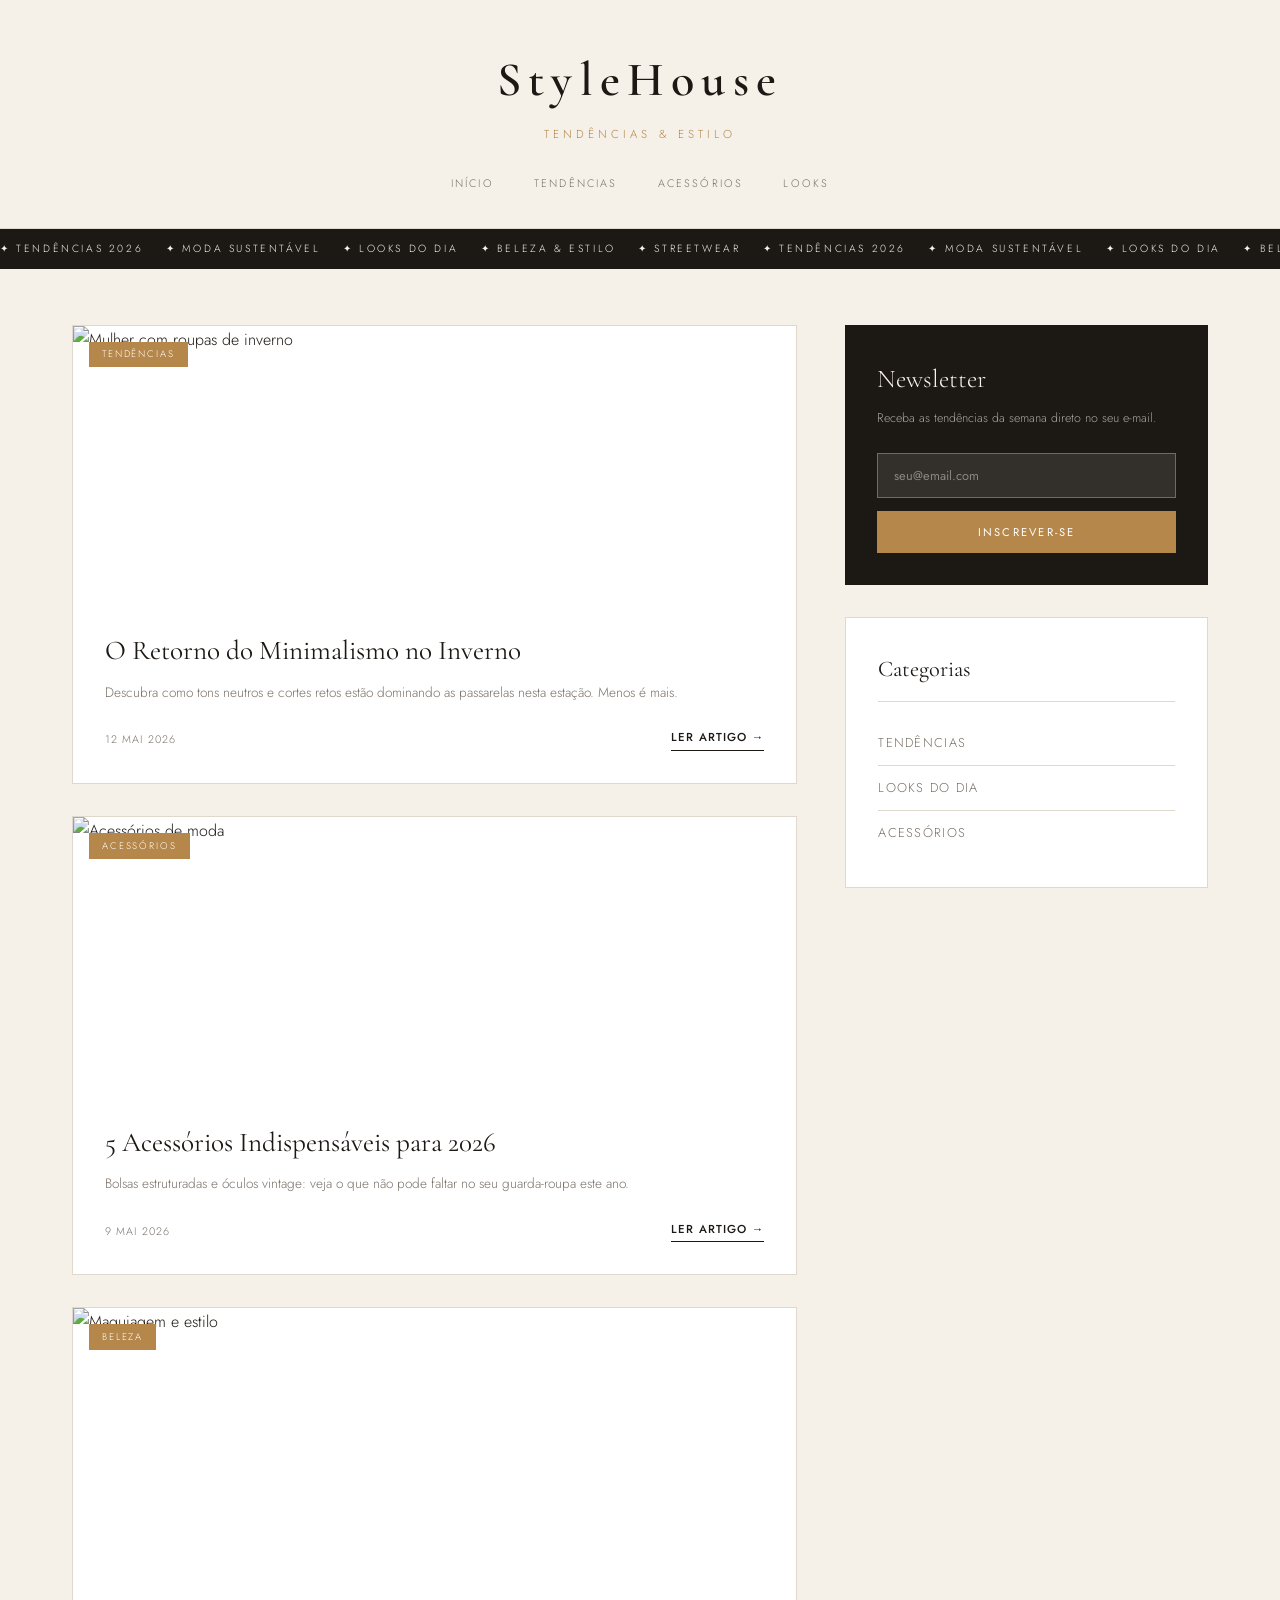
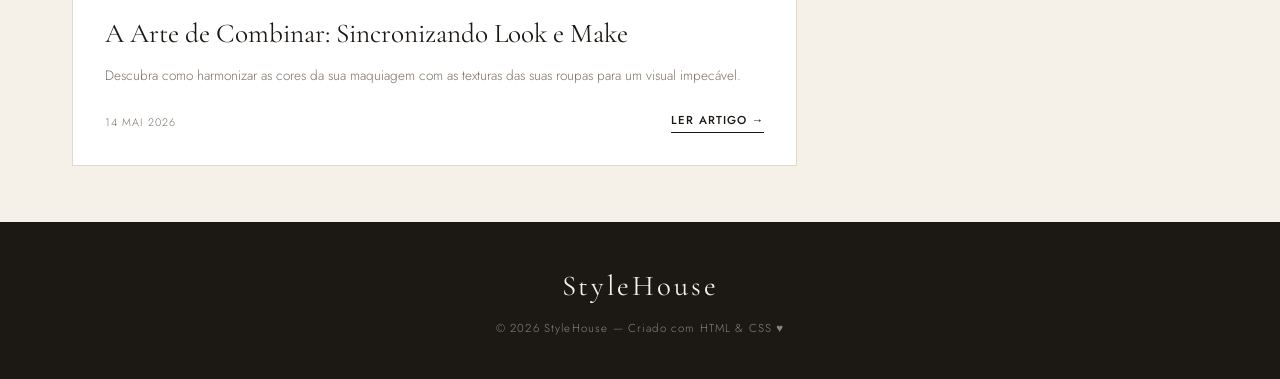
==== index.html @ b41ab801 "atualização" ====
<!DOCTYPE html>
<html lang="pt-BR">
<head>
    <meta charset="UTF-8">
    <meta name="viewport" content="width=device-width, initial-scale=1.0">
    <title>StyleHouse | Seu Blog de Moda</title>
    <link rel="stylesheet" href="/CSS/styles2.css">
    <link href="https://fonts.googleapis.com/css2?family=Cormorant+Garamond:ital,wght@0,300;0,400;0,600;1,400&family=Jost:wght@300;400;500&display=swap" rel="stylesheet">
</head>
<body>

    <!-- CABEÇALHO -->
    <header class="cabecalho">
        <div class="logo">
            <h1>StyleHouse</h1>
            <p>Tendências &amp; Estilo</p>
        </div>
        <nav class="menu">
            <ul>
                <li><a href="index.html">Início</a></li>
                <li><a href="tendencias.html">Tendências</a></li>
                <li><a href="acessorios.html">Acessórios</a></li>
                <li><a href="looksmoda.html">Looks</a></li>
            </ul>
        </nav>
    </header>

    <!-- FAIXA DECORATIVA -->
    <div class="ticker">
    <span>✦ TENDÊNCIAS 2026 &nbsp;&nbsp; ✦ MODA SUSTENTÁVEL &nbsp;&nbsp; ✦ LOOKS DO DIA &nbsp;&nbsp; ✦ BELEZA &amp; ESTILO &nbsp;&nbsp; ✦ STREETWEAR &nbsp;&nbsp; ✦ TENDÊNCIAS 2026 &nbsp;&nbsp; ✦ MODA SUSTENTÁVEL &nbsp;&nbsp; ✦ LOOKS DO DIA &nbsp;&nbsp; ✦ BELEZA &amp; ESTILO &nbsp;&nbsp; ✦ STREETWEAR &nbsp;&nbsp; ✦ TENDÊNCIAS 2026 &nbsp;&nbsp; ✦ MODA SUSTENTÁVEL &nbsp;&nbsp; ✦ LOOKS DO DIA &nbsp;&nbsp; ✦ BELEZA &amp; ESTILO &nbsp;&nbsp; ✦ STREETWEAR &nbsp;&nbsp; ✦ TENDÊNCIAS 2026 &nbsp;&nbsp; ✦ MODA SUSTENTÁVEL &nbsp;&nbsp; ✦ LOOKS DO DIA &nbsp;&nbsp; ✦ BELEZA &amp; ESTILO &nbsp;&nbsp; ✦ STREETWEAR &nbsp;&nbsp;</span>
    </div>

    <!-- CONTEÚDO PRINCIPAL -->
    <main class="conteudo-principal">

        <!-- POSTS -->
        <section class="grid-posts">

            <article class="post">
                <div class="post-imagem">
                    <img src="https://images.unsplash.com/photo-1483985988355-763728e1935b?w=600&q=80" alt="Mulher com roupas de inverno">
                    <span class="categoria">Tendências</span>
                </div>
                <div class="post-conteudo">
                    <h2>O Retorno do Minimalismo no Inverno</h2>
                    <p>Descubra como tons neutros e cortes retos estão dominando as passarelas nesta estação. Menos é mais.</p>
                    <div class="post-rodape">
                        <span class="data">12 Mai 2026</span>
                        <a href="artigos/tendencias.html" class="btn-leia-mais">Ler artigo →</a>
                    </div>
                </div>
            </article>

            <article class="post">
                <div class="post-imagem">
                    <img src="https://images.unsplash.com/photo-1515886657613-9f3515b0c78f?w=600&q=80" alt="Acessórios de moda">
                    <span class="categoria">Acessórios</span>
                </div>
                <div class="post-conteudo">
                    <h2>5 Acessórios Indispensáveis para 2026</h2>
                    <p>Bolsas estruturadas e óculos vintage: veja o que não pode faltar no seu guarda-roupa este ano.</p>
                    <div class="post-rodape">
                        <span class="data">9 Mai 2026</span>
                        <a href="artigos/acessorios.html" class="btn-leia-mais">Ler artigo →</a>
                    </div>
                </div>
            </article>

            <article class="post">
                <div class="post-imagem">
                    <img src="https://images.unsplash.com/photo-1522337360788-8b13dee7a37e?w=800&q=80" alt="Maquiagem e estilo">
                    <span class="categoria">Beleza</span>
                </div>
                <div class="post-conteudo"> 
                    <h2>A Arte de Combinar: Sincronizando Look e Make</h2>
                    <p>Descubra como harmonizar as cores da sua maquiagem com as texturas das suas roupas para um visual impecável.</p>
                    <div class="post-rodape">
                        <span class="data">14 Mai 2026</span>
                        <a href="artigos/looksmoda.html" class="btn-leia-mais">Ler artigo →</a>
                    </div>
                </div>
            </article>

        </section>

        <!-- BARRA LATERAL -->
        <aside class="barra-lateral">
            <div class="newsletter">
                <h3>Newsletter</h3>
                <p>Receba as tendências da semana direto no seu e-mail.</p>
                <input type="email" placeholder="seu@email.com">
                <button>Inscrever-se</button>
            </div>

            <div class="categorias-widget">
                <h3>Categorias</h3>
                <ul>
                    <li><a href="tendencias.html">Tendências</a></li>
                    <li><a href="looksmoda.html">Looks do Dia</a></li>
                    <li><a href="acessorios.html">Acessórios</a></li>
                </ul>
            </div>
        </aside>

    </main>

    <!-- RODAPÉ -->
    <footer class="rodape">
        <p class="rodape-logo">StyleHouse</p>
        <p>&copy; 2026 StyleHouse — Criado com HTML &amp; CSS ♥</p>
    </footer>

</body>
</html>
---- CSS/styles2.css ----
* {
    margin: 0;
    padding: 0;
    box-sizing: border-box;
}
 
/* == VARIÁVEIS DE CORES E FONTES == */
:root {
    --cor-fundo:      #f5f0e8;
    --cor-texto:      #1c1814;
    --cor-destaque:   #b5874b;
    --cor-card:       #ffffff;
    --cor-borda:      #e0d8cc;
    --cor-muted:      #7a7168;
 
    --fonte-titulos:  'Cormorant Garamond', serif;
    --fonte-textos:   'Jost', sans-serif;
}
 
body {
    background-color: var(--cor-fundo);
    color: var(--cor-texto);
    font-family: var(--fonte-textos);
    font-weight: 300;
    line-height: 1.7;
}
 
/* =============================================
   CABEÇALHO
   ============================================= */
.cabecalho {
    display: flex;
    flex-direction: column;
    align-items: center;
    padding: 2.5rem 1rem 2rem;
    background-color: var(--cor-fundo);
    border-bottom: 1px solid var(--cor-borda);
}
 
.logo h1 {
    font-family: var(--fonte-titulos);
    font-size: 3rem;
    font-weight: 600;
    letter-spacing: 0.15em;
    text-align: center;
}
 
.logo p {
    font-size: 0.72rem;
    letter-spacing: 0.35em;
    text-transform: uppercase;
    color: var(--cor-destaque);
    text-align: center;
    margin-top: 0.2rem;
    margin-bottom: 1.5rem;
}
 
.menu ul {
    list-style: none;
    display: flex;
    justify-content: center;
    gap: 2.5rem;
}
 
.menu a {
    text-decoration: none;
    color: var(--cor-muted);
    text-transform: uppercase;
    font-size: 0.68rem;
    letter-spacing: 0.2em;
    transition: color 0.25s;
}
 
.menu a:hover {
    color: var(--cor-destaque);
}
 
/* =============================================
   FAIXA ANIMADA (TICKER)
   ============================================= */
.ticker {
    background-color: var(--cor-texto);
    color: var(--cor-fundo);
    overflow: hidden;
    white-space: nowrap;
    padding: 0.7rem 0;
    font-size: 0.65rem;
    letter-spacing: 0.25em;
    text-transform: uppercase;
}
 
.ticker span {
    display: inline-block;
    animation: ticker 20s linear infinite;
}
 
@keyframes ticker {
    from { transform: translateX(0); }
    to   { transform: translateX(-50%); }
}
 
/* =============================================
   LAYOUT PRINCIPAL (GRID)
   ============================================= */
.conteudo-principal {
    max-width: 1200px;
    margin: 3.5rem auto;
    padding: 0 2rem;
    display: grid;
    grid-template-columns: 2fr 1fr;
    gap: 3rem;
    align-items: start;
}
 
/* =============================================
   POSTS
   ============================================= */
.grid-posts {
    display: grid;
    grid-template-columns: 1fr;
    gap: 2rem;
}
 
.post {
    background-color: var(--cor-card);
    overflow: hidden;
    border: 1px solid var(--cor-borda);
    transition: transform 0.3s ease, box-shadow 0.3s ease;
}
 
.post:hover {
    transform: translateY(-5px);
    box-shadow: 0 12px 32px rgba(0, 0, 0, 0.08);
}
 
/* Wrapper da imagem para posicionar a tag de categoria */
.post-imagem {
    position: relative;
}
 
.post-imagem img {
    width: 100%;
    height: 280px;
    object-fit: cover;
    display: block;
    filter: sepia(8%);
    transition: filter 0.3s;
}
 
.post:hover .post-imagem img {
    filter: sepia(0%);
}
 
.categoria {
    position: absolute;
    top: 1rem;
    left: 1rem;
    background-color: var(--cor-destaque);
    color: #fff;
    font-size: 0.6rem;
    letter-spacing: 0.2em;
    text-transform: uppercase;
    padding: 0.3rem 0.8rem;
}
 
.post-conteudo {
    padding: 1.8rem 2rem 2rem;
}
 
.post-conteudo h2 {
    font-family: var(--fonte-titulos);
    font-size: 1.7rem;
    font-weight: 400;
    line-height: 1.25;
    margin-bottom: 0.8rem;
}
 
.post-conteudo p {
    font-size: 0.85rem;
    color: var(--cor-muted);
    margin-bottom: 1.5rem;
}
 
.post-rodape {
    display: flex;
    align-items: center;
    justify-content: space-between;
}
 
.data {
    font-size: 0.68rem;
    letter-spacing: 0.1em;
    text-transform: uppercase;
    color: var(--cor-muted);
}
 
.btn-leia-mais {
    text-decoration: none;
    color: var(--cor-texto);
    font-size: 0.72rem;
    letter-spacing: 0.1em;
    text-transform: uppercase;
    font-weight: 500;
    border-bottom: 1px solid var(--cor-texto);
    padding-bottom: 2px;
    transition: color 0.25s, border-color 0.25s;
}
 
.btn-leia-mais:hover {
    color: var(--cor-destaque);
    border-color: var(--cor-destaque);
}
 
/* =============================================
   BARRA LATERAL
   ============================================= */
.barra-lateral {
    display: flex;
    flex-direction: column;
    gap: 2rem;
    position: sticky;
    top: 2rem;
}
 
/* Widget Newsletter */
.newsletter {
    background-color: var(--cor-texto);
    padding: 2rem;
    color: var(--cor-fundo);
}
 
.newsletter h3 {
    font-family: var(--fonte-titulos);
    font-size: 1.6rem;
    font-weight: 300;
    margin-bottom: 0.5rem;
}
 
.newsletter p {
    font-size: 0.78rem;
    color: rgba(245, 240, 232, 0.65);
    margin-bottom: 1.5rem;
}
 
.newsletter input {
    width: 100%;
    padding: 0.75rem 1rem;
    background: rgba(255, 255, 255, 0.1);
    border: 1px solid rgba(245, 240, 232, 0.3);
    color: var(--cor-fundo);
    font-family: var(--fonte-textos);
    font-size: 0.8rem;
    margin-bottom: 0.8rem;
    outline: none;
}
 
.newsletter input::placeholder {
    color: rgba(245, 240, 232, 0.45);
}
 
.newsletter button {
    width: 100%;
    padding: 0.8rem;
    background-color: var(--cor-destaque);
    color: #fff;
    border: none;
    font-family: var(--fonte-textos);
    font-size: 0.7rem;
    letter-spacing: 0.2em;
    text-transform: uppercase;
    cursor: pointer;
    transition: background 0.25s;
}
 
.newsletter button:hover {
    background-color: #9e7240;
}
 
/* Widget Categorias */
.categorias-widget {
    background-color: var(--cor-card);
    border: 1px solid var(--cor-borda);
    padding: 2rem;
}
 
.categorias-widget h3 {
    font-family: var(--fonte-titulos);
    font-size: 1.4rem;
    font-weight: 400;
    margin-bottom: 1.2rem;
    padding-bottom: 0.8rem;
    border-bottom: 1px solid var(--cor-borda);
}
 
.categorias-widget ul {
    list-style: none;
}
 
.categorias-widget ul li {
    border-bottom: 1px solid var(--cor-borda);
}
 
.categorias-widget ul li:last-child {
    border-bottom: none;
}
 
.categorias-widget ul a {
    display: block;
    padding: 0.7rem 0;
    font-size: 0.8rem;
    letter-spacing: 0.1em;
    text-transform: uppercase;
    color: var(--cor-muted);
    text-decoration: none;
    transition: color 0.25s, padding-left 0.25s;
}
 
.categorias-widget ul a:hover {
    color: var(--cor-destaque);
    padding-left: 0.5rem;
}
 
/* =============================================
   RODAPÉ
   ============================================= */
.rodape {
    text-align: center;
    padding: 2.5rem 1rem;
    background-color: var(--cor-texto);
    color: rgba(245, 240, 232, 0.5);
    font-size: 0.72rem;
    letter-spacing: 0.1em;
    margin-top: 2rem;
}
 
.rodape-logo {
    font-family: var(--fonte-titulos);
    font-size: 1.8rem;
    font-weight: 400;
    color: var(--cor-fundo);
    margin-bottom: 0.5rem;
    letter-spacing: 0.1em;
}
 
/* =============================================
   RESPONSIVIDADE (CELULAR)
   ============================================= */
@media (max-width: 768px) {
    .conteudo-principal {
        grid-template-columns: 1fr;
    }
 
    .barra-lateral {
        position: static;
    }
 
    .menu ul {
        gap: 1.2rem;
        flex-wrap: wrap;
    }
 
    .logo h1 {
        font-size: 2.2rem;
    }
}
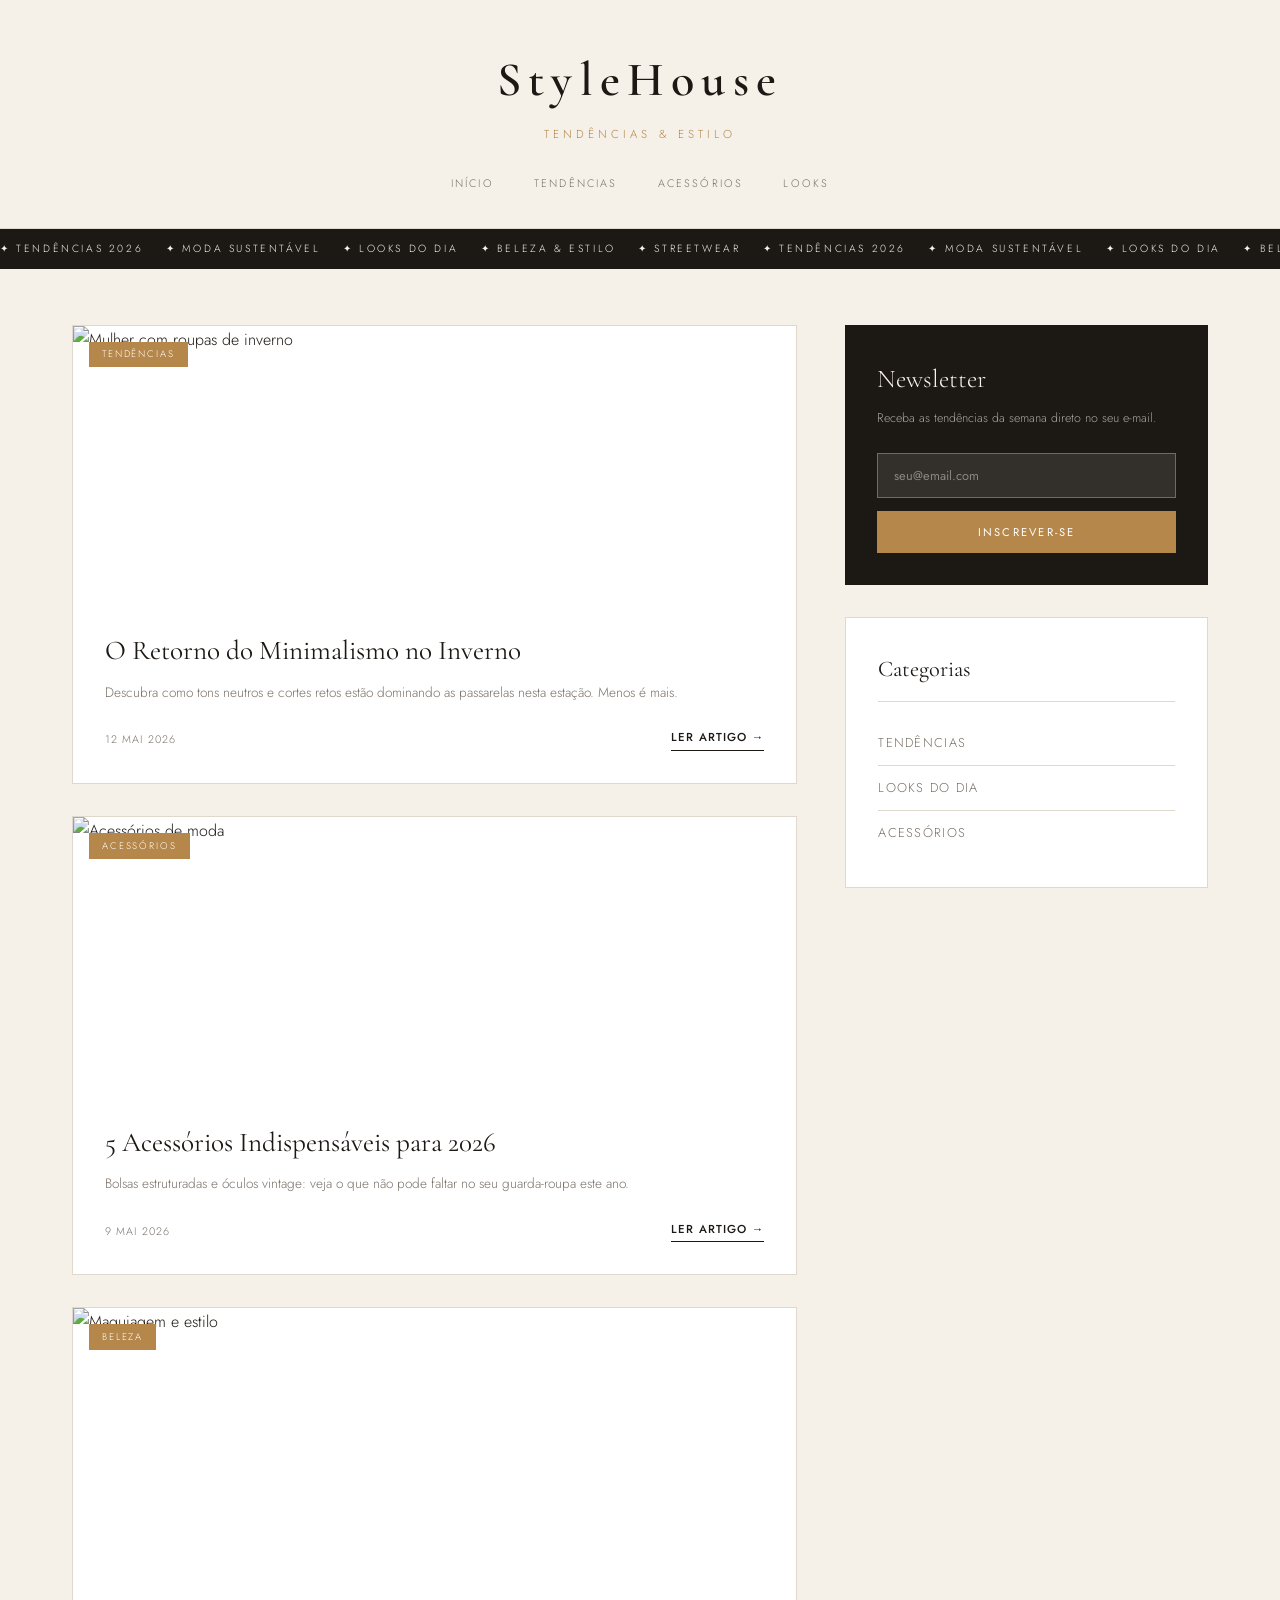
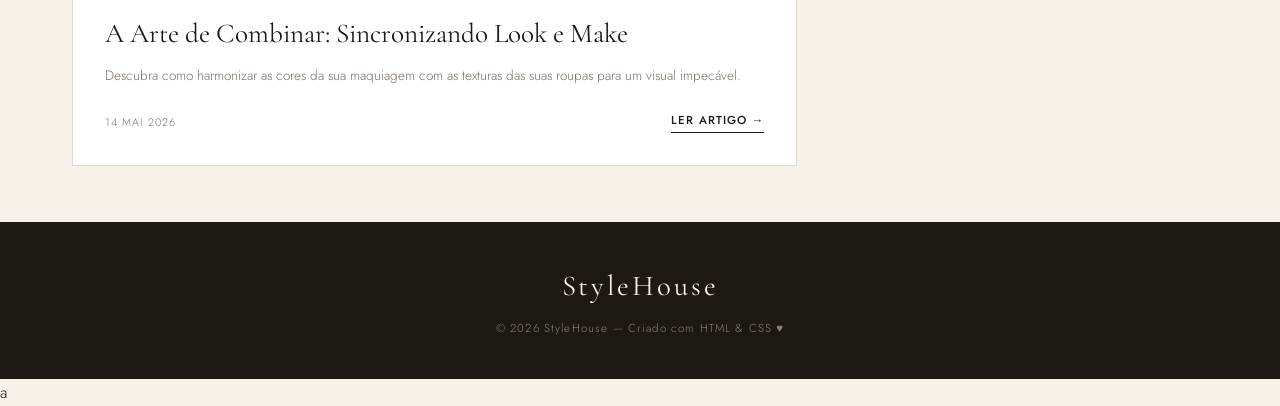
==== commit 01b1dbca: "a" ====
--- a/index.html
+++ b/index.html
@@ -4,7 +4,7 @@
     <meta charset="UTF-8">
     <meta name="viewport" content="width=device-width, initial-scale=1.0">
     <title>StyleHouse | Seu Blog de Moda</title>
-    <link rel="stylesheet" href="/CSS/styles2.css">
+    <link rel="stylesheet" href="CSS/styles2.css">
     <link href="https://fonts.googleapis.com/css2?family=Cormorant+Garamond:ital,wght@0,300;0,400;0,600;1,400&family=Jost:wght@300;400;500&display=swap" rel="stylesheet">
 </head>
 <body>
@@ -46,7 +46,7 @@
                     <p>Descubra como tons neutros e cortes retos estão dominando as passarelas nesta estação. Menos é mais.</p>
                     <div class="post-rodape">
                         <span class="data">12 Mai 2026</span>
-                        <a href="artigos/tendencias.html" class="btn-leia-mais">Ler artigo →</a>
+                        <a href="tendencias.html" class="btn-leia-mais">Ler artigo →</a>
                     </div>
                 </div>
             </article>
@@ -61,7 +61,7 @@
                     <p>Bolsas estruturadas e óculos vintage: veja o que não pode faltar no seu guarda-roupa este ano.</p>
                     <div class="post-rodape">
                         <span class="data">9 Mai 2026</span>
-                        <a href="artigos/acessorios.html" class="btn-leia-mais">Ler artigo →</a>
+                        <a href="acessorios.html" class="btn-leia-mais">Ler artigo →</a>
                     </div>
                 </div>
             </article>
@@ -76,7 +76,7 @@
                     <p>Descubra como harmonizar as cores da sua maquiagem com as texturas das suas roupas para um visual impecável.</p>
                     <div class="post-rodape">
                         <span class="data">14 Mai 2026</span>
-                        <a href="artigos/looksmoda.html" class="btn-leia-mais">Ler artigo →</a>
+                        <a href="looksmoda.html" class="btn-leia-mais">Ler artigo →</a>
                     </div>
                 </div>
             </article>
@@ -109,6 +109,6 @@
         <p class="rodape-logo">StyleHouse</p>
         <p>&copy; 2026 StyleHouse — Criado com HTML &amp; CSS ♥</p>
     </footer>
-
+a
 </body>
 </html>
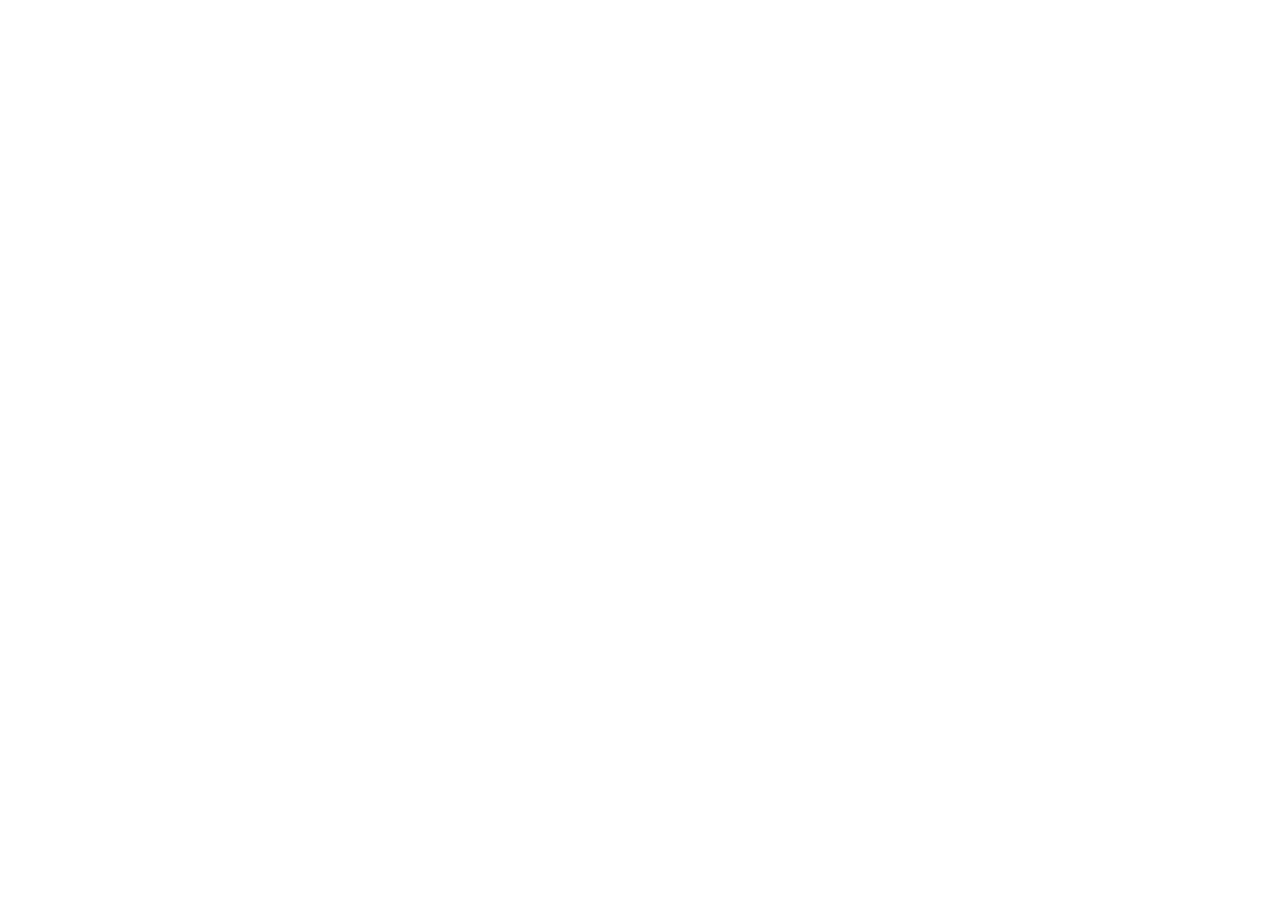
==== commit e9374a95: "Update index.html" ====
--- a/index.html
+++ b/index.html
@@ -1,114 +1,11 @@
 <!DOCTYPE html>
-<html lang="pt-BR">
+<html lang="en">
 <head>
     <meta charset="UTF-8">
     <meta name="viewport" content="width=device-width, initial-scale=1.0">
-    <title>StyleHouse | Seu Blog de Moda</title>
-    <link rel="stylesheet" href="CSS/styles2.css">
-    <link href="https://fonts.googleapis.com/css2?family=Cormorant+Garamond:ital,wght@0,300;0,400;0,600;1,400&family=Jost:wght@300;400;500&display=swap" rel="stylesheet">
+    <title>Site Moda</title>
 </head>
 <body>
-
-    <!-- CABEÇALHO -->
-    <header class="cabecalho">
-        <div class="logo">
-            <h1>StyleHouse</h1>
-            <p>Tendências &amp; Estilo</p>
-        </div>
-        <nav class="menu">
-            <ul>
-                <li><a href="index.html">Início</a></li>
-                <li><a href="tendencias.html">Tendências</a></li>
-                <li><a href="acessorios.html">Acessórios</a></li>
-                <li><a href="looksmoda.html">Looks</a></li>
-            </ul>
-        </nav>
-    </header>
-
-    <!-- FAIXA DECORATIVA -->
-    <div class="ticker">
-    <span>✦ TENDÊNCIAS 2026 &nbsp;&nbsp; ✦ MODA SUSTENTÁVEL &nbsp;&nbsp; ✦ LOOKS DO DIA &nbsp;&nbsp; ✦ BELEZA &amp; ESTILO &nbsp;&nbsp; ✦ STREETWEAR &nbsp;&nbsp; ✦ TENDÊNCIAS 2026 &nbsp;&nbsp; ✦ MODA SUSTENTÁVEL &nbsp;&nbsp; ✦ LOOKS DO DIA &nbsp;&nbsp; ✦ BELEZA &amp; ESTILO &nbsp;&nbsp; ✦ STREETWEAR &nbsp;&nbsp; ✦ TENDÊNCIAS 2026 &nbsp;&nbsp; ✦ MODA SUSTENTÁVEL &nbsp;&nbsp; ✦ LOOKS DO DIA &nbsp;&nbsp; ✦ BELEZA &amp; ESTILO &nbsp;&nbsp; ✦ STREETWEAR &nbsp;&nbsp; ✦ TENDÊNCIAS 2026 &nbsp;&nbsp; ✦ MODA SUSTENTÁVEL &nbsp;&nbsp; ✦ LOOKS DO DIA &nbsp;&nbsp; ✦ BELEZA &amp; ESTILO &nbsp;&nbsp; ✦ STREETWEAR &nbsp;&nbsp;</span>
-    </div>
-
-    <!-- CONTEÚDO PRINCIPAL -->
-    <main class="conteudo-principal">
-
-        <!-- POSTS -->
-        <section class="grid-posts">
-
-            <article class="post">
-                <div class="post-imagem">
-                    <img src="https://images.unsplash.com/photo-1483985988355-763728e1935b?w=600&q=80" alt="Mulher com roupas de inverno">
-                    <span class="categoria">Tendências</span>
-                </div>
-                <div class="post-conteudo">
-                    <h2>O Retorno do Minimalismo no Inverno</h2>
-                    <p>Descubra como tons neutros e cortes retos estão dominando as passarelas nesta estação. Menos é mais.</p>
-                    <div class="post-rodape">
-                        <span class="data">12 Mai 2026</span>
-                        <a href="tendencias.html" class="btn-leia-mais">Ler artigo →</a>
-                    </div>
-                </div>
-            </article>
-
-            <article class="post">
-                <div class="post-imagem">
-                    <img src="https://images.unsplash.com/photo-1515886657613-9f3515b0c78f?w=600&q=80" alt="Acessórios de moda">
-                    <span class="categoria">Acessórios</span>
-                </div>
-                <div class="post-conteudo">
-                    <h2>5 Acessórios Indispensáveis para 2026</h2>
-                    <p>Bolsas estruturadas e óculos vintage: veja o que não pode faltar no seu guarda-roupa este ano.</p>
-                    <div class="post-rodape">
-                        <span class="data">9 Mai 2026</span>
-                        <a href="acessorios.html" class="btn-leia-mais">Ler artigo →</a>
-                    </div>
-                </div>
-            </article>
-
-            <article class="post">
-                <div class="post-imagem">
-                    <img src="https://images.unsplash.com/photo-1522337360788-8b13dee7a37e?w=800&q=80" alt="Maquiagem e estilo">
-                    <span class="categoria">Beleza</span>
-                </div>
-                <div class="post-conteudo"> 
-                    <h2>A Arte de Combinar: Sincronizando Look e Make</h2>
-                    <p>Descubra como harmonizar as cores da sua maquiagem com as texturas das suas roupas para um visual impecável.</p>
-                    <div class="post-rodape">
-                        <span class="data">14 Mai 2026</span>
-                        <a href="looksmoda.html" class="btn-leia-mais">Ler artigo →</a>
-                    </div>
-                </div>
-            </article>
-
-        </section>
-
-        <!-- BARRA LATERAL -->
-        <aside class="barra-lateral">
-            <div class="newsletter">
-                <h3>Newsletter</h3>
-                <p>Receba as tendências da semana direto no seu e-mail.</p>
-                <input type="email" placeholder="seu@email.com">
-                <button>Inscrever-se</button>
-            </div>
-
-            <div class="categorias-widget">
-                <h3>Categorias</h3>
-                <ul>
-                    <li><a href="tendencias.html">Tendências</a></li>
-                    <li><a href="looksmoda.html">Looks do Dia</a></li>
-                    <li><a href="acessorios.html">Acessórios</a></li>
-                </ul>
-            </div>
-        </aside>
-
-    </main>
-
-    <!-- RODAPÉ -->
-    <footer class="rodape">
-        <p class="rodape-logo">StyleHouse</p>
-        <p>&copy; 2026 StyleHouse — Criado com HTML &amp; CSS ♥</p>
-    </footer>
-a
+    
 </body>
 </html>
